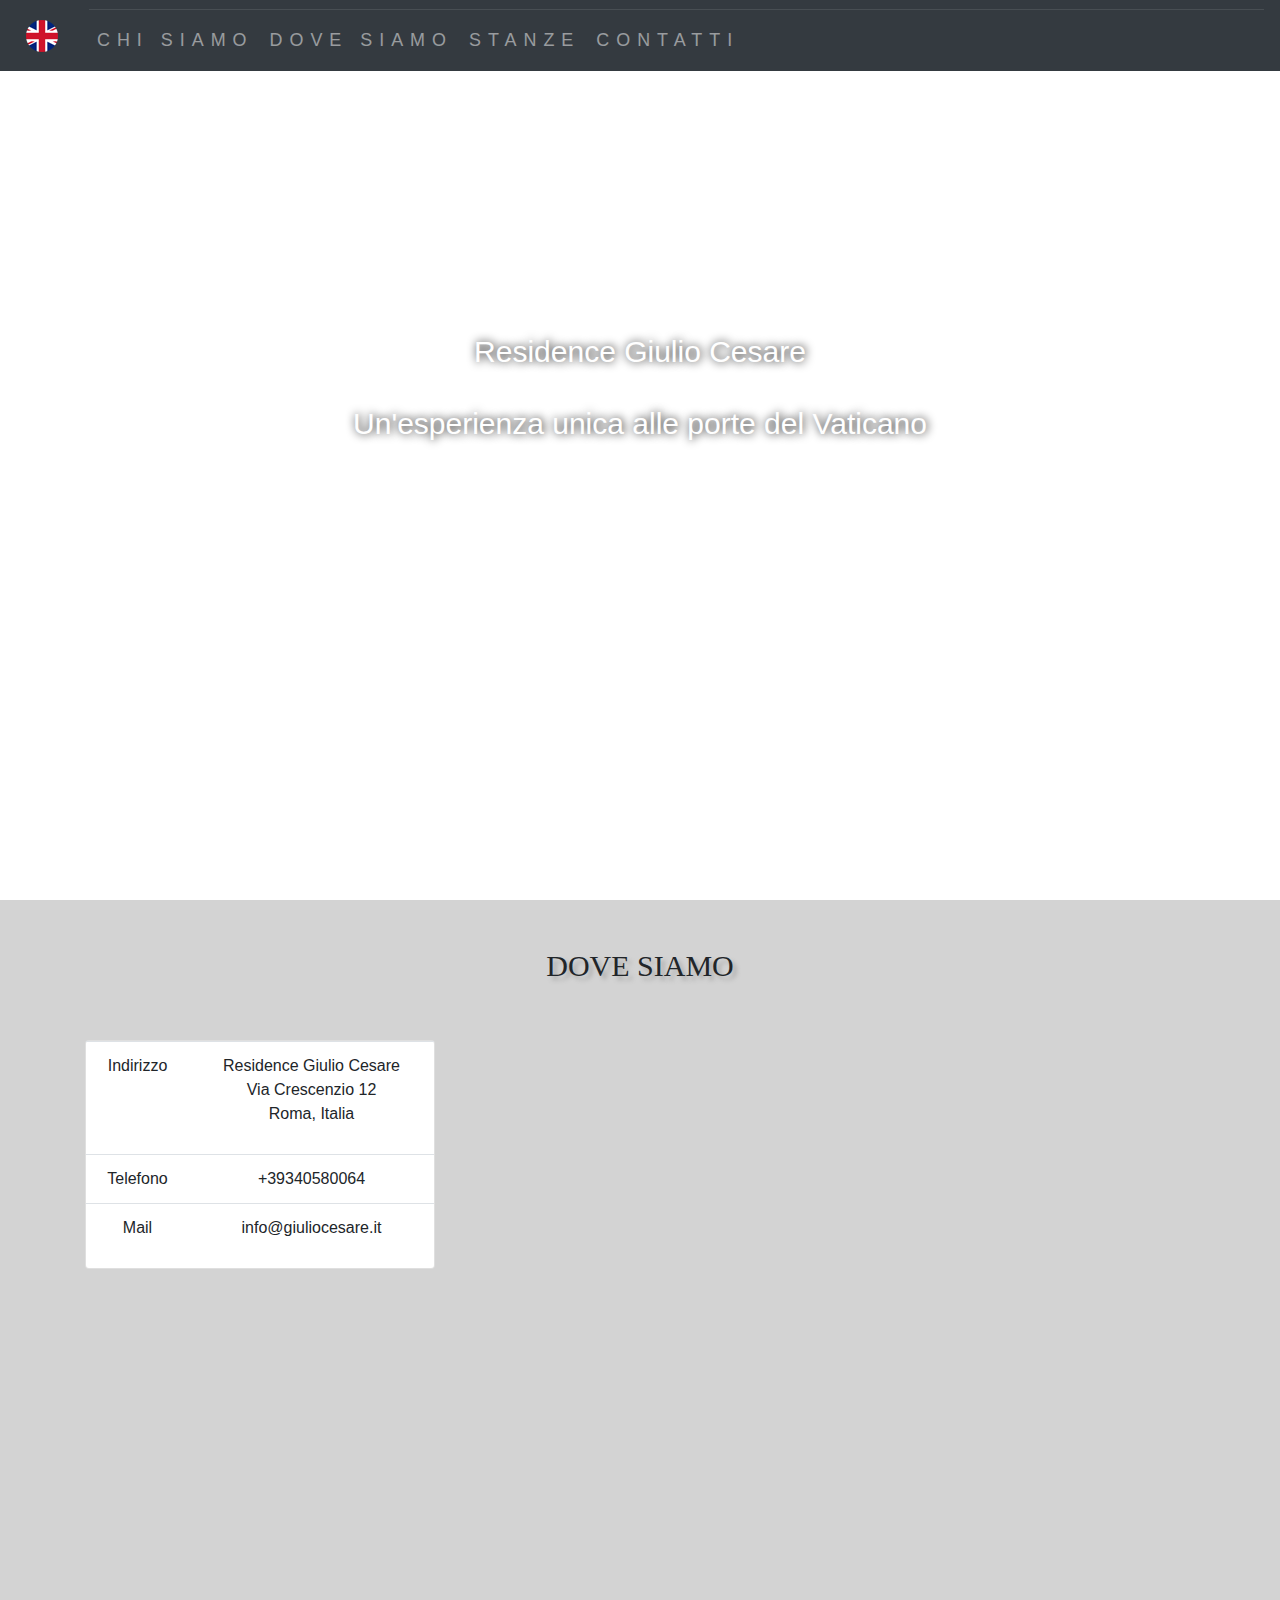
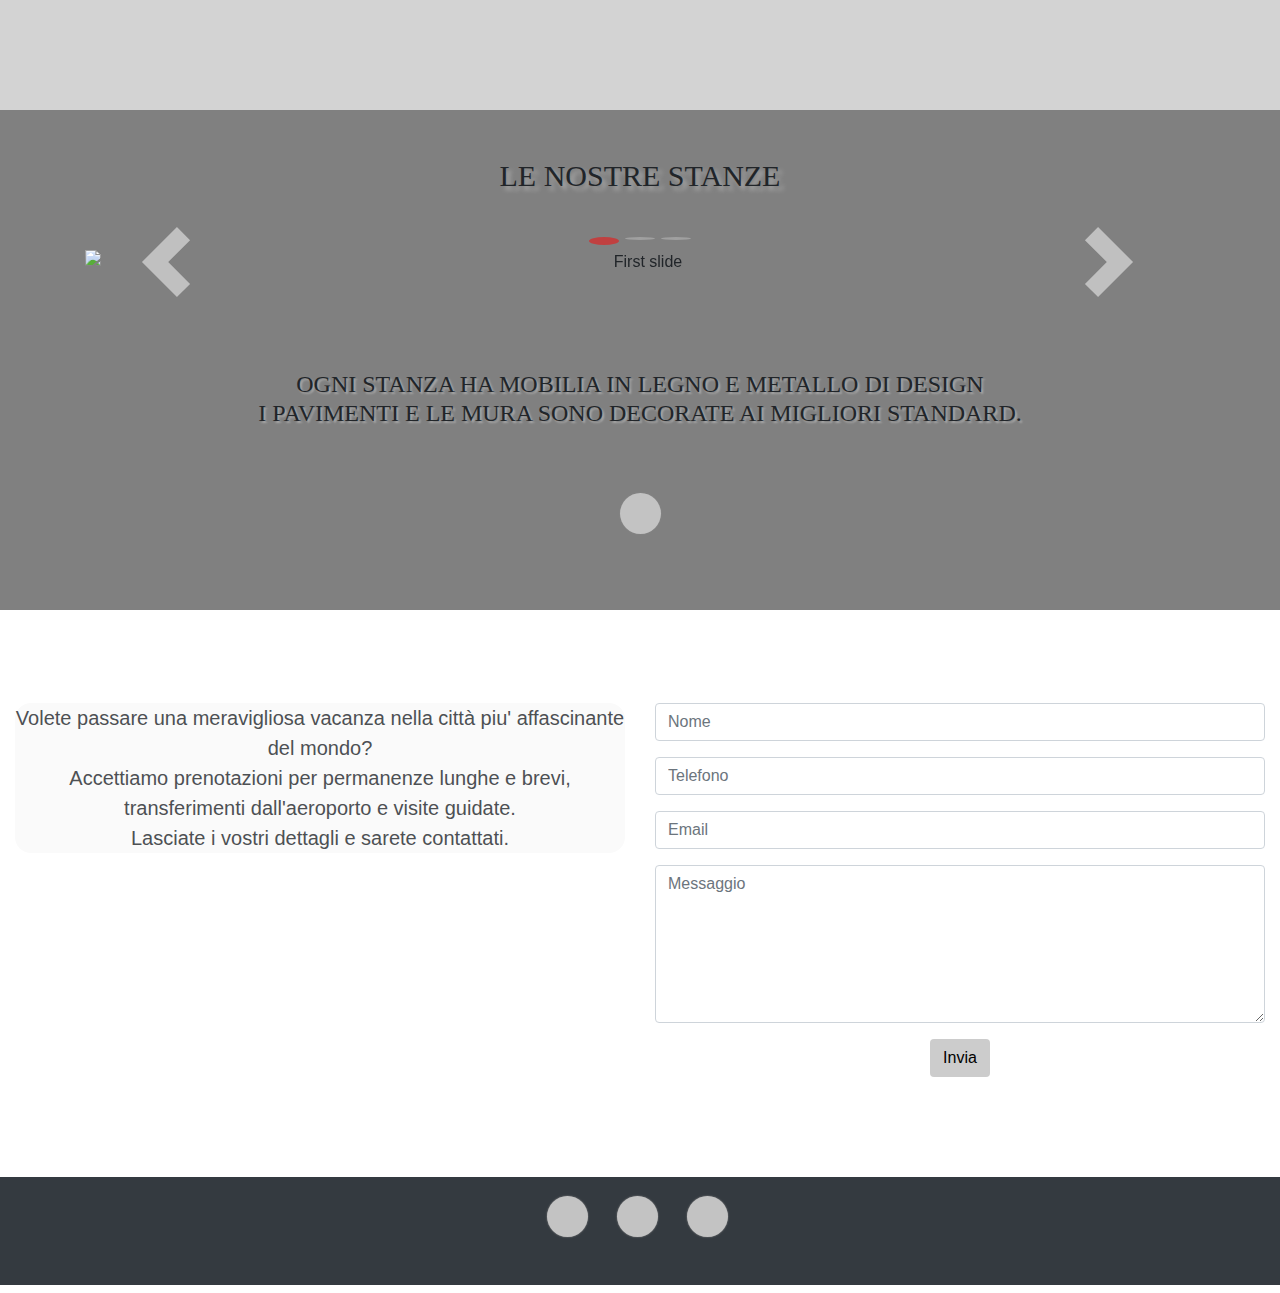
==== IT_index.html @ cee3261a "resizing background image" ====
<!DOCTYPE html>
<html lang="it">

<head>
    <meta charset="UTF-8">
    <meta name="viewport" content="width=device-width, initial-scale=1, shrink-to-fit=no">
    <meta http-equiv="X-UA-Compatible" content="ie=edge">
    <link rel="icon" href="src/images/favicon.png">
    <script src="https://kit.fontawesome.com/2634de6a5c.js" crossorigin="anonymous"></script>
    <link href="https://fonts.googleapis.com/css?family=Nobile" rel="stylesheet">
    <link rel="stylesheet" href="src/css/style.css" type="text/css"/>
    <link href="//netdna.bootstrapcdn.com/bootstrap/3.0.0/css/bootstrap-glyphicons.css" rel="stylesheet">
    <link href="https://cdnjs.cloudflare.com/ajax/libs/mdbootstrap/4.10.1/css/mdb.min.css" rel="stylesheet">
    <link rel="stylesheet" href="https://maxcdn.bootstrapcdn.com/bootstrap/4.0.0/css/bootstrap.min.css"
          integrity="sha384-Gn5384xqQ1aoWXA+058RXPxPg6fy4IWvTNh0E263XmFcJlSAwiGgFAW/dAiS6JXm" crossorigin="anonymous">
    <title>Residence in Rome</title>
</head>

<body data-spy="scroll" data-target=".navbar" data-offset="50">

<!--********NAVBAR********-->
<nav class="navbar navbar-expand-sm bg-dark navbar-dark fixed-top">
    <a class="navbar-brand" href="index.html"><img class="flagImg" id="uk" src="src/images/uk-flag.png"
                                                      alt="UK Flag"></a>
    <button class="navbar-toggler" type="button" data-toggle="collapse" data-target="#navbarNav"
            aria-controls="navbarNav" aria-expanded="false" aria-label="Toggle navigation">
        <span class="navbar-toggler-icon"></span>
    </button>
    <div class="collapse navbar-collapse" id="navbarNav">
        <ul class="navbar-nav mr-auto">
            <li class="nav-item">
                <a class="nav-link" href="#about-residence">Chi Siamo</a>
            </li>
            <li class="nav-item">
                <a class="nav-link" href="#where">Dove Siamo</a>
            </li>
            <li class="nav-item">
                <a class="nav-link" href="#carousel">Stanze</a>
            </li>
            <li class="nav-item">
                <a class="nav-link" href="#contact">Contatti</a>
            </li>
        </ul>
    </div>
</nav>

<!--*******ABOUT RESIDENCE*******-->
<section id="about-residence">
    <div class="container-fluid">
        <h1>Residence Giulio Cesare<br><br>Un'esperienza unica alle porte del Vaticano</h1>
    </div>
</section>
<!--***********WHERE********-->
<section id="where">
    <div class="container">
        <div class="row text-center py-5">
            <div class="col ">
                <h3 class="text-uppercase bold-text">Dove Siamo</h3>
            </div>
        </div>
        <div class="row" id="location">
            <div class="col-sm-12 col-md-4">
                <div class="card text-md-center">
                    <table class="table table-hover">
                        <tbody>
                        <tr>
                            <td><span class="bold">Indirizzo</span></td>
                            <td><p> Residence Giulio Cesare<br> Via Crescenzio 12<br>
                                Roma, Italia</p></td>
                        </tr>
                        <tr>
                            <td><span class="bold">Telefono</span></td>
                            <td>+39340580064</td>
                        </tr>
                        <tr>
                            <td><span class="bold">Mail</span></td>
                            <td colspan="2">info@giuliocesare.it</td>
                        </tr>
                        </tbody>
                    </table>
                </div>
            </div>
            <div class="col-sm-12 col-md-8">
                <div class="embed-responsive embed-responsive-16by9">
                    <iframe class="embed-responsive-item"
                            src="https://www.google.com/maps/embed?pb=!1m18!1m12!1m3!1d2969.4016124336845!2d12.461664814913634!3d41.9057244792199!2m3!1f0!2f0!3f0!3m2!1i1024!2i768!4f13.1!3m3!1m2!1s0x132f605e7ce1418b%3A0x15511a632d64a945!2sVia%20Crescenzio%2C%2000193%20Roma%20RM!5e0!3m2!1sit!2sit!4v1576773885740!5m2!1sit!2sit"
                            aria-label="location on Google maps"></iframe>
                </div>
            </div>
        </div>
    </div>
</section>
<!--*****CAROUSEL*****-->
<section id="carousel">
    <div class="container">
        <div class="row text-center py-5">
            <div class="col">
                <h3 class="text-uppercase bold-text">Le Nostre Stanze</h3>
            </div>
        </div>
    </div>
    <div class="container">
        <div class="row text-center pb-5">
            <div class="col justify-content-center">
                <div id="roomCarousel" class="carousel slide" data-ride="carousel">
                    <ol class="carousel-indicators">
                        <li data-target="#roomCarousel" data-slide-to="0" class="active"></li>
                        <li data-target="#roomCarousel" data-slide-to="1"></li>
                        <li data-target="#roomCarousel" data-slide-to="2"></li>
                    </ol>
                    <div class="carousel-inner">
                        <div class="carousel-item active">
                            <img class="d-block w-100" src="src/images/residence1-resize.jpg" alt="First slide">
                        </div>
                        <div class="carousel-item">
                            <img class="d-block w-100" src="src/images/residence2-resize.jpg" alt="Second slide">
                        </div>
                        <div class="carousel-item">
                            <img class="d-block w-100" src="src/images/residence3-resize.jpg" alt="Third slide">
                        </div>
                    </div>
                    <a class="carousel-control-prev" data-target="#roomCarousel" role="button"
                       data-slide="prev">
                        <span class="carousel-control-prev-icon" aria-hidden="true" ></span>
                        <span class="sr-only">Previous</span>
                    </a>
                    <a class="carousel-control-next" data-target="#roomCarousel" role="button"
                       data-slide="next">
                        <span class="carousel-control-next-icon" aria-hidden="true"></span>
                        <span class="sr-only">Next</span>
                    </a>
                </div>
            </div>
        </div>
    </div>
    </div>
    <div class="row text-center py-5">
        <div class="col">
            <h4 class="text-uppercase bold-text">Ogni Stanza ha mobilia in legno e metallo di design<br>
            I pavimenti e le mura sono decorate ai migliori standard.
            </h4>
        </div>
    </div>
    <div class="row pb-5">
        <div class="col text-center">
            <a class="btn dark" style="font-size:18px" href="https://www.instagram.com/"
               role="button"><i class="fab fa-instagram fa-5x alignment" style="font-size:48px;color:red"></i></a>
        </div>
    </div>
    </div>
</section>

<!--*****CONTACT*****-->
<section class="scroll" id="contact">
    <div class="container-fluid">
        <div class="row">
            <div class="col text-center"><h2 id="contact-head">Contact</h2></div>
        </div>

        <div class="row">
            <div class="col-sm-6">
                <p> Volete passare una meravigliosa vacanza nella città piu' affascinante del mondo? <br>
                    Accettiamo prenotazioni per permanenze lunghe e brevi, transferimenti dall'aeroporto e visite guidate.
                    <br>Lasciate i vostri dettagli e sarete contattati.
                </p>
            </div>
            <div class="col-xs-12 col-sm-6 contact-form">
                <form id='contact-form'>
                    <div class="form-group">
                        <input type="text" class="form-control" id="exampleInputName" name='Name' placeholder="Nome"
                               required>
                    </div>
                    <div class="form-group">
                        <input type="text" class="form-control" id="exampleInputPhone" name='Phone' placeholder="Telefono"
                               required>
                    </div>
                    <div class="form-group">
                        <input type="email" class="form-control" id="exampleInputEmail1" name='Email'
                               placeholder="Email" required>
                    </div>
                    <div class="form-group">
                        <textarea class="form-control" name="message" rows="6" placeholder="Messaggio"
                                  required></textarea>
                    </div>
                    <div class="form-row text-center">
                        <div class="col">
                            <button type="submit" class="btn btn-default">Invia</button>
                        </div>
                    </div>
                </form>
            </div>
        </div>
    </div>

</section>
<!--*****FOOTER******-->
<footer class="p-3 mb-2 bg-dark">
    <div class="container">
        <div class="row foot">
            <div class="col-xs-12 col-sm-12 icons">
                <a href="https://www.tripadvisor.com" target="_blank"><i class="fab fa-tripadvisor alignment"></i></a>
                <a href="https://www.booking.com" target="_blank"><i class="fas fa-globe-europe alignment"></i></a>
                <a href="https://www.airbnb.com" target="_blank"><i class="fab fa-airbnb alignment"></i></a>
            </div>
        </div>
    </div>
</footer>
<!-- *******CONTACT FORM MODAL******* -->
<div class="modal fade" tabindex="-1" role="dialog" id='contactFormModal'>
    <br><br><br><br><br>
    <div class="modal-dialog" role="document">
        <br><br><br>
        <div class="modal-content">
            <div class="modal-header">
                <button type="button" class="close" data-dismiss="modal" style='text-align: right;' aria-label="Close">
                    <span aria-hidden="true">&times;</span></button>
                <h4 class="modal-title">Contact Form</h4>
            </div>
            <div class="modal-body">
                <p class='header'> Relativamente a questo contatto.</p>
                <p>Questo modulo non manda messaggi o non raccoglie informazioni personali.
                    privacy policy</a> Per maggiori dettagli.</p>

                <div class="modal-footer">
                    <button class='btn btn-md btn-default' data-dismiss="modal">Ho capito!</button>
                </div>
            </div>
        </div>
    </div>
</div>

<script
        src="https://code.jquery.com/jquery-3.4.1.min.js"
        integrity="sha256-CSXorXvZcTkaix6Yvo6HppcZGetbYMGWSFlBw8HfCJo="
        crossorigin="anonymous"></script>
<script src="https://cdnjs.cloudflare.com/ajax/libs/popper.js/1.12.9/umd/popper.min.js"
        integrity="sha384-ApNbgh9B+Y1QKtv3Rn7W3mgPxhU9K/ScQsAP7hUibX39j7fakFPskvXusvfa0b4Q"
        crossorigin="anonymous"></script>
<script src="https://maxcdn.bootstrapcdn.com/bootstrap/4.0.0/js/bootstrap.min.js"
        integrity="sha384-JZR6Spejh4U02d8jOt6vLEHfe/JQGiRRSQQxSfFWpi1MquVdAyjUar5+76PVCmYl"
        crossorigin="anonymous"></script>
<script src="src/js/index.js"></script>

</body>
</html>
---- src/css/style.css ----
/*----------GENERAL----------*/
@import url("https://fonts.googleapis.com/css?family=Inconsolata|Lato&display=swap");


.top {
    padding-left: 12px;
    margin-top: 12%;
}

h1 {
    padding-top: 5%;
    font-size: 5.5em;
}


body {
    background-color: #fdfdfd;
    font-family: 'Nobile', sans-serif;
}

/*----------NAVBAR---------*/

.navbar {
    background: none;
    border-color: transparent;
    letter-spacing: 7px;
    text-transform: uppercase;
}

.navbar .navbar-collapse {
    text-align: right;
    border-top: 1px solid transparent;
    overflow-x: hidden;
}

.navbar-nav li a {
    padding: 20px 25px 15px 25px;
    color: transparent;
}

.navbar-fixed-top .container {
    text-align: right;
    margin-right: 1%;
    margin-top: 1%;
}

.language {
    display: inline-block;
    padding-right: 20px;
    line-height: 44px;
}

.language:hover {
    color: #564F6F!important;
    text-decoration: none;
}

a {
    background-color: #E4E4E4;
    color: #888888;
    font-size: 1.12em;
    padding-left: 10px;
    padding-right: 10px;
    transition: all .3s ease-in-out;
    -moz-transition: all .3s ease-in-out;
    -webkit-transition: all .3s ease-in-out;
}

.navbar-default .navbar-nav li a:hover {
    color: #564F6F;
}

.navbar-right {
    float: right!important;
}

@media (max-width: 5000px) {
    .navbar-header {
        float: none;
    }
    .navbar-left,
    .navbar-right {
        float: none !important;
    }
    .navbar-toggle {
        display: block;
    }
    .navbar-collapse {
        border-top: 1px solid transparent;
        box-shadow: inset 0 1px 0 rgba(255, 255, 255, 0.1);
    }
    .navbar-fixed-top {
        top: 0;
        border-width: 0 0 1px;
    }
    .navbar-nav {
        float: none!important;
        margin-top: 7.5px;
    }
    .navbar-nav>li {
        float: none;
    }
    .navbar-nav>li>a {
        padding-top: 10px;
        padding-bottom: 10px;
    }
}


/*------------ABOUT----------*/

#about-residence {
    background-attachment: fixed;
    background-image: url('../images/landing-resize.jpg');
    background-position: bottom;
    background-size: cover;
    height: 100vh;
    width: 100vw;
    margin-bottom: 0px;
    z-index: 1;
}

#about-residence h1 {
    text-align: center;
    color: white;
    font-size: 30px;
    position: absolute;
    top: 30%;
    left: 20%;
    height: 30%;
    width: 60%;
    text-shadow: #000 1px 0 10px;
    -webkit-animation: fadein 3s; /* Safari, Chrome and Opera > 12.1 */
       -moz-animation: fadein 3s; /* Firefox < 16 */
        -ms-animation: fadein 3s; /* Internet Explorer */
         -o-animation: fadein 3s; /* Opera < 12.1 */
            animation: fadein 3s;
}

.about-row {
    padding-bottom: 10%;
    font-size: 1.75em;
    line-height: 2;
    color: #112739;
}

h2 {
    margin-left: 15px;
    margin-top: 15%;
    letter-spacing: 7px;
    text-transform: uppercase;
}

.about-row .about-p {
    font-size: .8em;
    margin: 40px 0px 40px 0px;
    color: #112739;
}

/*------------WHERE----------*/

#where {
    width: 100vw;
    height: 90vh;
    background-color: lightgrey;
}


#where address {
    line-height: 3rem;
}

#where iframe {
    width: 100%;
}

#where h3 {
  font-family: 'Tangerine', serif;
  font-size: 30px;
  text-shadow: 4px 4px 4px #aaa;
}


.card-body .row {
    text-align: center;
    padding-top: 10px;
}


.col-xs-6 {
    align-items: center;
}

.card:hover {
    opacity: 1;
}

.card-title {
    font-size: 1.25em;
    font-weight: bold;
}

.card-subtitle {
    font-size: 1.1em;
    font-weight: bold;
}

.card-body .card-text {
    font-size: 1.07em;
}


/*-------CAROUSEL-----------*/

#carousel {
    min-height: 500px;
    background-color: grey;
}

.carousel-inner img {
        max-height: 500px;
}

.carousel-control-next-icon, .carousel-control-prev-icon {
    display: inline-block;
    background: transparent no-repeat center center;
    background-size: 100% 100%;
    height: 70px !important;
    width: 70px !important;
}

/*carousel indicators */
.carousel-indicators li {
  background: #f00 none repeat scroll 0 0;
  border: 0 none;
  border-radius: 50%;
  height: 30px;
  margin: 3px;
  opacity: 0.5;
  width: 30px;
}
/*active slide indicator */
.carousel-indicators .active {
  background: #fff none repeat scroll 0 0;
  border: 4px solid #f00;
}

#carousel h3 {
  font-family: 'Tangerine', serif;
  font-size: 30px;
  text-shadow: 4px 4px 4px #aaa;
}

#carousel h4 {
  font-family: 'Tangerine', serif;
  text-shadow: 2px 2px 2px #aaa;
}

/*-------CONTACT-----------*/

#contact {
    background-attachment: fixed;
    background-image: url('../images/contact-resize.jpg');
    background-position: left;
    background-size: cover;
    padding-top: 0px;
    padding-bottom: 100px;
    text-align: left;
    margin-bottom: 0px;
}

#contact .col-sm-6 p {
    padding: 0;
    margin: 0;
    background-color: #fafafa;
    font-size: 20px;
    border-radius: 16px;
    text-align: center;
    opacity: 0.8;
}

.contact-form {
    position: relative;
    top: 6%;
}

#contact-head {
    margin: 30px -11px 25px 0px;
    color: white
}

.contact {
    margin: 15px 0px 15px 0px;
}

/*-----------FOOTER----------*/

footer {
    border-color: transparent;
    text-align: center;
}

.foot {
    margin-bottom: 30px;
}

a {
    padding: 5px 15px 5px 10px;
    background-color: transparent;
}

.alignment {
    line-height: 2px;
}

i {
    display: inline-block;
    box-shadow: 0px 0px 2px #888;
    background-color: #C3C3C3;
    color: #8F8F8F;
    width: 41px;
    height: 41px;
    padding: 20px 0;
    border-radius: 50%;
    font-size: 28px;
    text-align: center;
    vertical-align: middle;
    transition: all .3s ease-in-out;
    -moz-transition: all .3s ease-in-out;
    -webkit-transition: all .3s ease-in-out;
    margin-top: 2.5px;
    margin-bottom: 2.5px;

}

i:hover {
    color: #564F6F;

}

/* ----------Contact Form  Modal --------*/

.modal-body {
    font-size: 1.15em;
}

.btn-default {
    background-color: #ccc;
}

.privacy-policy {
    color: #424242;
    font-family: 'Nobile', sans-serif;
    padding: 0;
}

a.privacy-policy {
    font-size: inherit;
}

a.privacy-policy:hover {
    color: #564F6F;
    text-decoration: none;
}

/*-----------MEDIA QUERIES----------*/

@media (max-width: 768px) and (min-width: 375px) {
    .scroll-work {
        width: 80%;
    }
    .fa-chevron-down {
        margin-top: 52vh;
    }
}

@media (max-width: 992px) {
    #contact, #about-residence{
        background-attachment: scroll;
    }
}

@media (min-width: 992px) {
    #about-residence {
        background-position: center;
        background-size: cover;
        width: 100vw;
    }
    #contact {
        background-position: center;
        background-size: cover;
        width: 100vw;
    }
    .fa-chevron-down {
        margin-top: 32vh;
    }
}
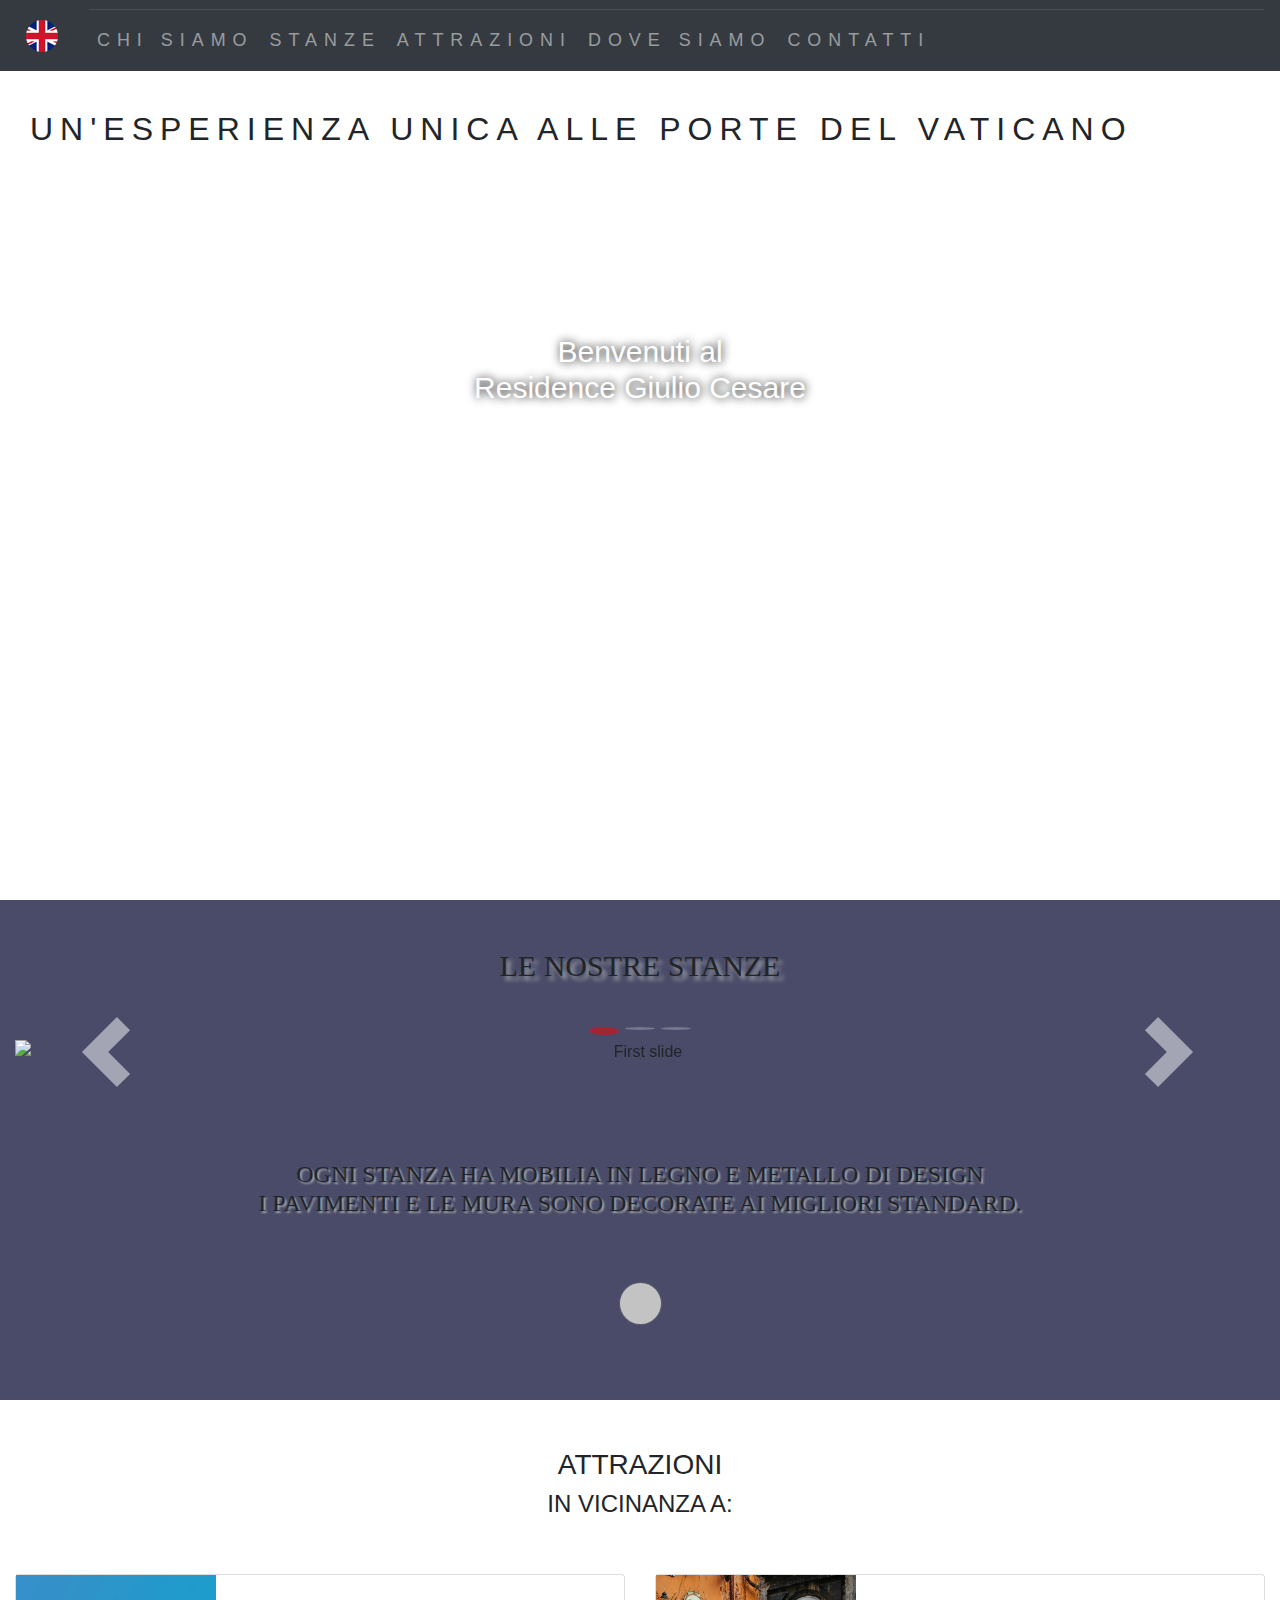
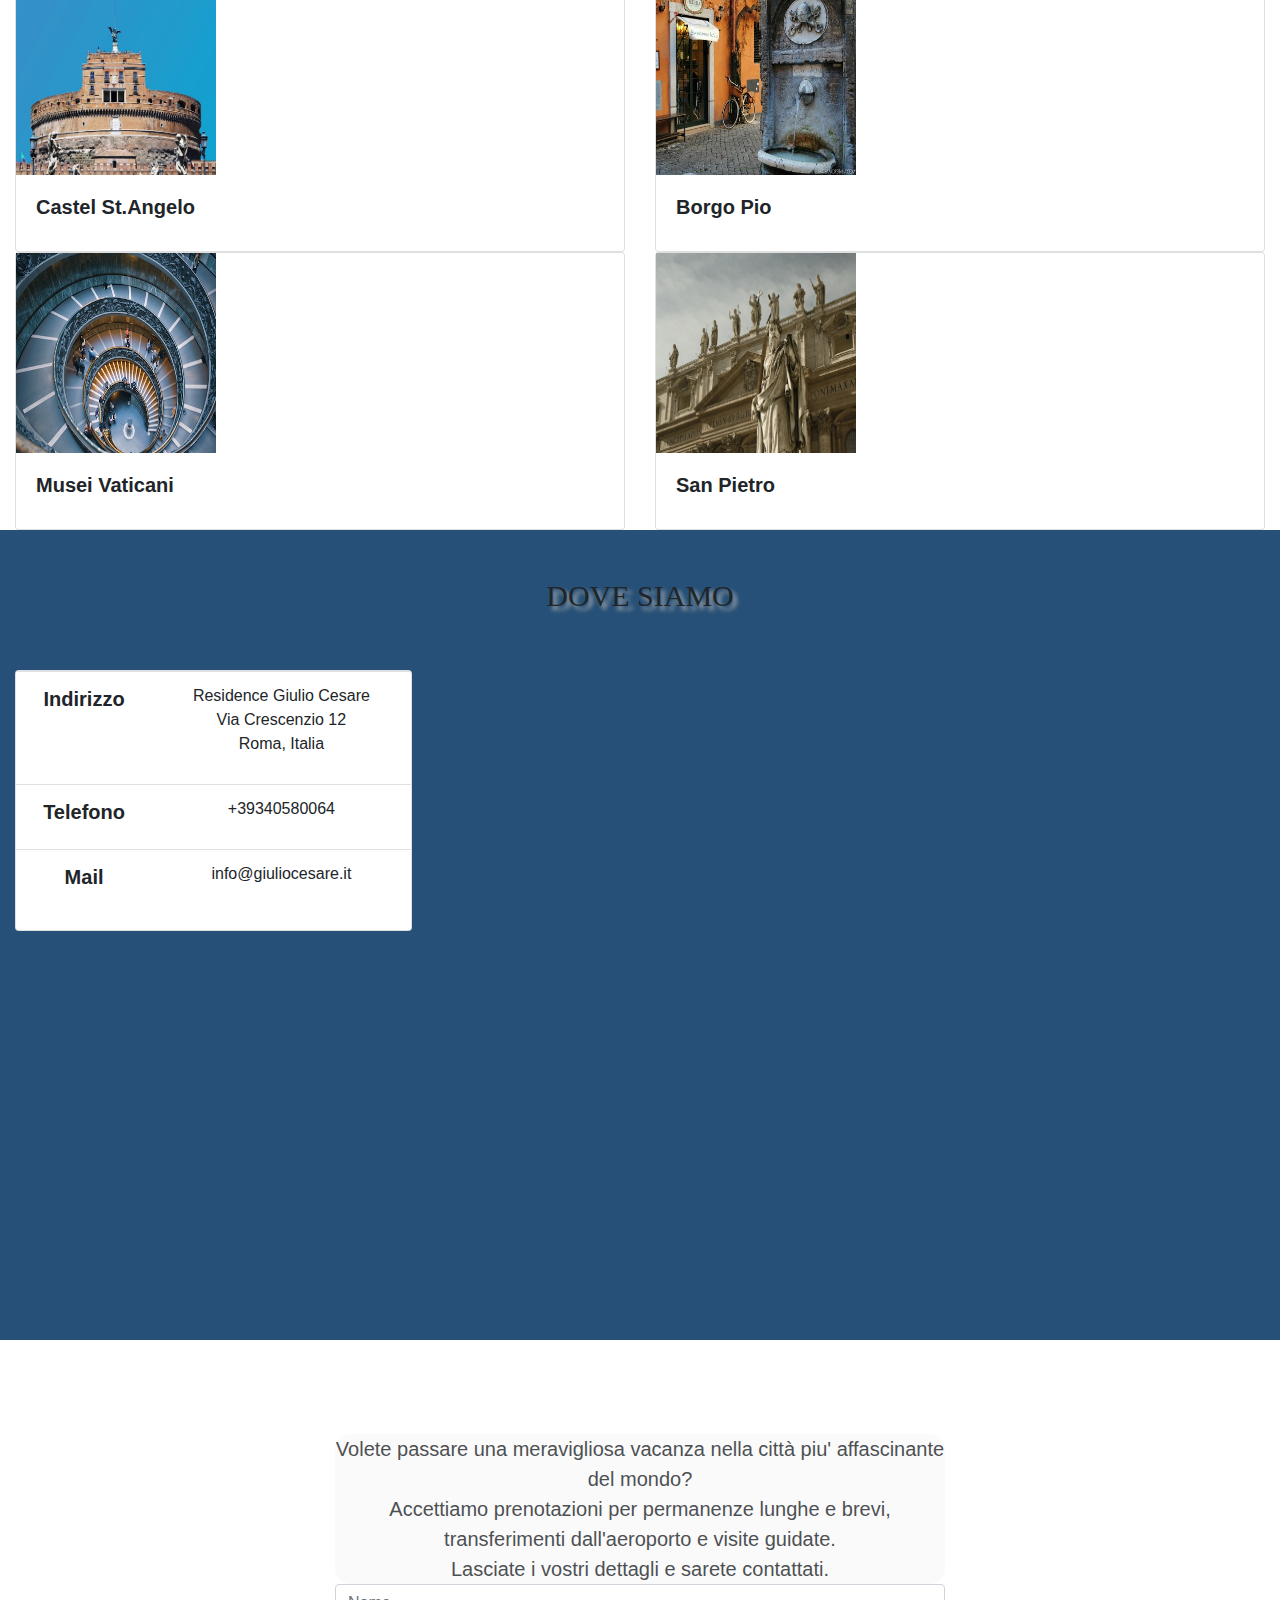
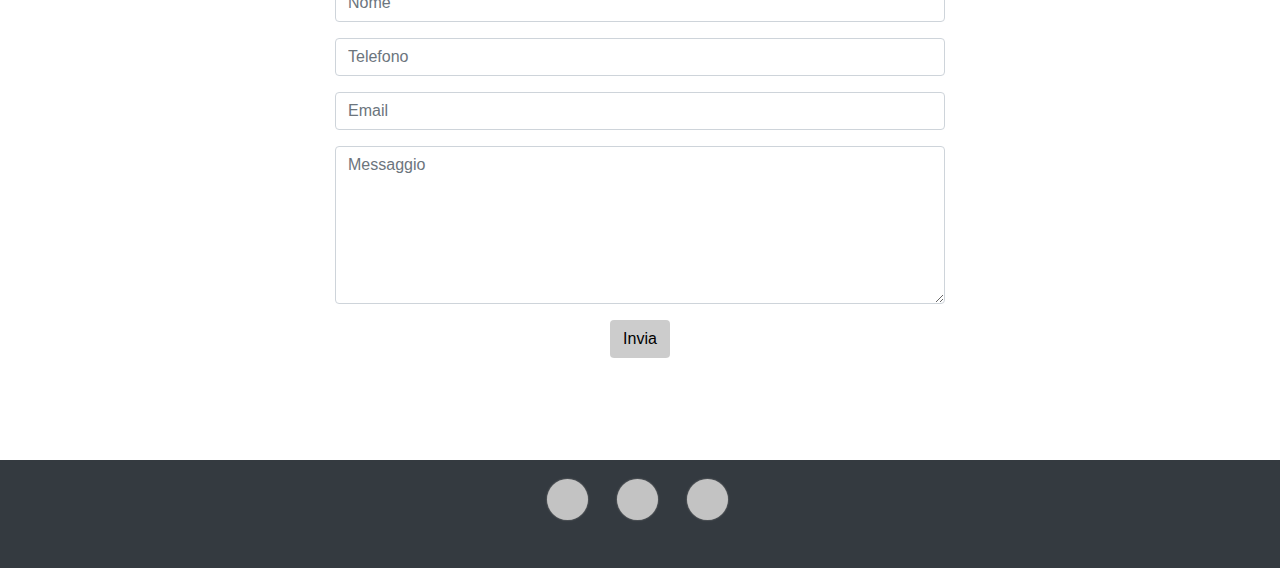
==== commit 6d16fe0a: "fixing html error" ====
--- a/IT_index.html
+++ b/IT_index.html
@@ -16,7 +16,7 @@
     <title>Residence in Rome</title>
 </head>
 
-<body data-spy="scroll" data-target=".navbar" data-offset="50">
+<body>
 
 <!--********NAVBAR********-->
 <nav class="navbar navbar-expand-sm bg-dark navbar-dark fixed-top">
@@ -32,11 +32,15 @@
                 <a class="nav-link" href="#about-residence">Chi Siamo</a>
             </li>
             <li class="nav-item">
+                <a class="nav-link" href="#carousel">Stanze</a>
+            </li>
+            <li class="nav-item">
+                <a class="nav-link" href="#attractions">Attrazioni</a>
+            </li>
+            <li class="nav-item">
                 <a class="nav-link" href="#where">Dove Siamo</a>
             </li>
-            <li class="nav-item">
-                <a class="nav-link" href="#carousel">Stanze</a>
-            </li>
+
             <li class="nav-item">
                 <a class="nav-link" href="#contact">Contatti</a>
             </li>
@@ -47,59 +51,24 @@
 <!--*******ABOUT RESIDENCE*******-->
 <section id="about-residence">
     <div class="container-fluid">
-        <h1>Residence Giulio Cesare<br><br>Un'esperienza unica alle porte del Vaticano</h1>
-    </div>
-</section>
-<!--***********WHERE********-->
-<section id="where">
-    <div class="container">
-        <div class="row text-center py-5">
-            <div class="col ">
-                <h3 class="text-uppercase bold-text">Dove Siamo</h3>
-            </div>
-        </div>
-        <div class="row" id="location">
-            <div class="col-sm-12 col-md-4">
-                <div class="card text-md-center">
-                    <table class="table table-hover">
-                        <tbody>
-                        <tr>
-                            <td><span class="bold">Indirizzo</span></td>
-                            <td><p> Residence Giulio Cesare<br> Via Crescenzio 12<br>
-                                Roma, Italia</p></td>
-                        </tr>
-                        <tr>
-                            <td><span class="bold">Telefono</span></td>
-                            <td>+39340580064</td>
-                        </tr>
-                        <tr>
-                            <td><span class="bold">Mail</span></td>
-                            <td colspan="2">info@giuliocesare.it</td>
-                        </tr>
-                        </tbody>
-                    </table>
-                </div>
-            </div>
-            <div class="col-sm-12 col-md-8">
-                <div class="embed-responsive embed-responsive-16by9">
-                    <iframe class="embed-responsive-item"
-                            src="https://www.google.com/maps/embed?pb=!1m18!1m12!1m3!1d2969.4016124336845!2d12.461664814913634!3d41.9057244792199!2m3!1f0!2f0!3f0!3m2!1i1024!2i768!4f13.1!3m3!1m2!1s0x132f605e7ce1418b%3A0x15511a632d64a945!2sVia%20Crescenzio%2C%2000193%20Roma%20RM!5e0!3m2!1sit!2sit!4v1576773885740!5m2!1sit!2sit"
-                            aria-label="location on Google maps"></iframe>
-                </div>
-            </div>
-        </div>
-    </div>
-</section>
+        <br><br><br>
+        <h1 class="fade-in">Benvenuti al<br>
+            <residence-name>Residence Giulio Cesare</residence-name>
+            <br></h1>
+        <h2><br>Un'esperienza unica alle porte del Vaticano</h2>
+    </div>
+</section>
+
 <!--*****CAROUSEL*****-->
 <section id="carousel">
-    <div class="container">
+    <div class="container-fluid">
         <div class="row text-center py-5">
             <div class="col">
                 <h3 class="text-uppercase bold-text">Le Nostre Stanze</h3>
             </div>
         </div>
     </div>
-    <div class="container">
+    <div class="container-fluid">
         <div class="row text-center pb-5">
             <div class="col justify-content-center">
                 <div id="roomCarousel" class="carousel slide" data-ride="carousel">
@@ -121,7 +90,7 @@
                     </div>
                     <a class="carousel-control-prev" data-target="#roomCarousel" role="button"
                        data-slide="prev">
-                        <span class="carousel-control-prev-icon" aria-hidden="true" ></span>
+                        <span class="carousel-control-prev-icon" aria-hidden="true"></span>
                         <span class="sr-only">Previous</span>
                     </a>
                     <a class="carousel-control-next" data-target="#roomCarousel" role="button"
@@ -132,79 +101,188 @@
                 </div>
             </div>
         </div>
-    </div>
-    </div>
-    <div class="row text-center py-5">
-        <div class="col">
-            <h4 class="text-uppercase bold-text">Ogni Stanza ha mobilia in legno e metallo di design<br>
+        <div class="row text-center py-5">
+            <div class="col">
+                <h4 class="text-uppercase bold-text">Ogni Stanza ha mobilia in legno e metallo di design<br>
             I pavimenti e le mura sono decorate ai migliori standard.
-            </h4>
-        </div>
-    </div>
-    <div class="row pb-5">
-        <div class="col text-center">
-            <a class="btn dark" style="font-size:18px" href="https://www.instagram.com/"
-               role="button"><i class="fab fa-instagram fa-5x alignment" style="font-size:48px;color:red"></i></a>
-        </div>
-    </div>
-    </div>
-</section>
-
-<!--*****CONTACT*****-->
-<section class="scroll" id="contact">
-    <div class="container-fluid">
-        <div class="row">
-            <div class="col text-center"><h2 id="contact-head">Contact</h2></div>
-        </div>
-
-        <div class="row">
-            <div class="col-sm-6">
-                <p> Volete passare una meravigliosa vacanza nella città piu' affascinante del mondo? <br>
-                    Accettiamo prenotazioni per permanenze lunghe e brevi, transferimenti dall'aeroporto e visite guidate.
-                    <br>Lasciate i vostri dettagli e sarete contattati.
-                </p>
-            </div>
-            <div class="col-xs-12 col-sm-6 contact-form">
-                <form id='contact-form'>
-                    <div class="form-group">
-                        <input type="text" class="form-control" id="exampleInputName" name='Name' placeholder="Nome"
-                               required>
-                    </div>
-                    <div class="form-group">
-                        <input type="text" class="form-control" id="exampleInputPhone" name='Phone' placeholder="Telefono"
-                               required>
-                    </div>
-                    <div class="form-group">
-                        <input type="email" class="form-control" id="exampleInputEmail1" name='Email'
-                               placeholder="Email" required>
-                    </div>
-                    <div class="form-group">
-                        <textarea class="form-control" name="message" rows="6" placeholder="Messaggio"
-                                  required></textarea>
-                    </div>
-                    <div class="form-row text-center">
-                        <div class="col">
-                            <button type="submit" class="btn btn-default">Invia</button>
-                        </div>
-                    </div>
-                </form>
-            </div>
-        </div>
-    </div>
-
-</section>
-<!--*****FOOTER******-->
-<footer class="p-3 mb-2 bg-dark">
-    <div class="container">
-        <div class="row foot">
-            <div class="col-xs-12 col-sm-12 icons">
-                <a href="https://www.tripadvisor.com" target="_blank"><i class="fab fa-tripadvisor alignment"></i></a>
-                <a href="https://www.booking.com" target="_blank"><i class="fas fa-globe-europe alignment"></i></a>
-                <a href="https://www.airbnb.com" target="_blank"><i class="fab fa-airbnb alignment"></i></a>
-            </div>
-        </div>
-    </div>
-</footer>
+                </h4>
+            </div>
+        </div>
+        <div class="row pb-5">
+            <div class="col text-center">
+                <a class="btn dark" style="font-size:18px" href="https://www.instagram.com/"
+                   role="button"><i class="fab fa-instagram fa-5x alignment" style="font-size:48px;color:red"></i></a>
+            </div>
+        </div>
+    </div>
+</section>
+
+<!--*****ATTRACTIONS*****-->
+<section id="attractions">
+    <div class="container-fluid">
+        <div class="row text-center py-5">
+            <div class="col">
+                <h3 class="text-uppercase bold-text">Attrazioni</h3>
+                <h4 class="text-uppercase">in vicinanza a:</h4>
+
+            </div>
+        </div>
+    </div>
+    <div class="container-fluid">
+        <div class="row">
+            <div class="col-md-6">
+                <div class="card">
+                    <div class="image card-img-top">
+                        <img src="src/images/angel.jpg" height=200 width=200 onclick="openGalleryModal();currentSlide(1)"
+                             alt="Castel St.Angelo">
+                    </div>
+                    <div class="card-body">
+                        <h4 class="card-title">Castel St.Angelo</h4>
+                    </div>
+                </div>
+            </div>
+            <div class="col-md-6">
+                <div class="card">
+                    <div class="image card-img-top">
+                        <img src="src/images/vatican.jpg" height=200 width=200 onclick="openGalleryModal();currentSlide(2)"
+                             alt="Borgo Pio">
+                    </div>
+                    <div class="card-body">
+                        <h4 class="card-title">Borgo Pio</h4>
+                    </div>
+                </div>
+            </div>
+        </div>
+
+        <div class="row">
+            <div class="col-md-6">
+                <div class="card">
+                    <div class="image card-img-top">
+                        <img src="src/images/vaticanspiral.jpg" height=200 width=200
+                             onclick="openGalleryModal();currentSlide(3)"
+                             alt="Vatican Museum">
+                    </div>
+                    <div class="card-body">
+                        <h4 class="card-title">Musei Vaticani</h4>
+                    </div>
+                </div>
+            </div>
+            <div class="col-md-6">
+                <div class="card">
+                    <div class="image card-img-top">
+                        <img src="src/images/peter.jpg" height=200 width=200 onclick="openGalleryModal();currentSlide(4)"
+                             alt="St. Peter">
+                    </div>
+                    <div class="card-body">
+                        <h4 class="card-title">San Pietro</h4>
+                    </div>
+                </div>
+            </div>
+        </div>
+    </div>
+</section>
+
+<!--*****ATTRACTIONS GALLERY MODAL*****-->
+<div id="galleryModal" class="modal">
+    <span class="close cursor" onclick="closeGalleryModal()">&times;</span>
+    <div class="modal-content">
+
+        <div class="gallerySlides">
+            <div class="numbertext">1 / 4</div>
+            <img src="src/images/angel.jpg" alt="Castel St.Angelo">
+        </div>
+
+        <div class="gallerySlides">
+            <div class="numbertext">2 / 4</div>
+            <img src="src/images/vatican.jpg" alt="Borgo Pio">
+        </div>
+
+        <div class="gallerySlides">
+            <div class="numbertext">3 / 4</div>
+            <img src="src/images/vaticanspiral.jpg" alt="Vatican Museum">
+        </div>
+
+        <div class="gallerySlides">
+            <div class="numbertext">4 / 4</div>
+            <img src="src/images/peter.jpg" alt="St.Peter's Basilica">
+        </div>
+
+        <!-- Next/previous controls -->
+        <a class="prev" onclick="plusSlides(-1)">&#10094;</a>
+        <a class="next" onclick="plusSlides(1)">&#10095;</a>
+
+        <!-- Caption text -->
+        <div class="caption-container">
+            <p id="caption"></p>
+        </div>
+
+        <!-- Thumbnail image controls -->
+        <div class="row thumbnails">
+
+            <div class="column">
+                <img class="gallery" src="src/images/angel.jpg" onclick="currentSlide(1)" alt="Castel Sant'Angelo<p>
+                Originariamente il mausoleo di Adriano, usato dai Papi come fortezza, ai giorni nostri un museo.</p>">
+            </div>
+
+            <div class="column">
+                <img class="gallery" src="src/images/vatican.jpg" onclick="currentSlide(2)" alt="Borgo Pio<p>Elegante
+                quartiere dentro la città vaticana, dove il tempo sembra essersi fermato</p>">
+            </div>
+
+            <div class="column">
+                <img class="gallery" src="src/images/vaticanspiral.jpg" onclick="currentSlide(3)" alt="Musei Vaticani<p>
+                tra i più importanti al mondo, ospita la capella sistina e capolavori di Leonardo, Raffaello and
+                Michelangelo.</p>">
+            </div>
+
+            <div class="column">
+                <img class="demo" src="src/images/peter.jpg" onclick="currentSlide(4)" alt="San Pietro<p>La Santa
+                 sede, posto unico per la cristianita, è la chiesa piu' grande e magnificente del mondo</p>">
+            </div>
+        </div>
+    </div>
+</div>
+
+<!--***********WHERE********-->
+<section id="where">
+    <div class="container-fluid">
+        <div class="row text-center py-5">
+            <div class="col ">
+                <h3 class="text-uppercase bold-text">Dove Siamo</h3>
+            </div>
+        </div>
+        <div class="row" id="location">
+            <div class="col-sm-12 col-md-4">
+                <div class="card text-md-center">
+                    <table class="table table-hover">
+                        <tbody>
+                        <tr>
+                            <td><span class="card-title">Indirizzo</span></td>
+                            <td><p><span class="card-text"> Residence Giulio Cesare<br> Via Crescenzio 12<br>
+                                Roma, Italia</span></p></td>
+                        </tr>
+                        <tr>
+                            <td><span class="card-title">Telefono</span></td>
+                            <td><p><span class="card-text">+39340580064</span></p></td>
+                        </tr>
+                        <tr>
+                            <td><span class="card-title">Mail</span></td>
+                            <td><p><span class="card-text">info@giuliocesare.it</span></p></td>
+                        </tr>
+                        </tbody>
+                    </table>
+                </div>
+            </div>
+            <div class="col-sm-12 col-md-8">
+                <div class="embed-responsive embed-responsive-16by9">
+                    <iframe class="embed-responsive-item"
+                            src="https://www.google.com/maps/embed?pb=!1m18!1m12!1m3!1d2969.4016124336845!2d12.461664814913634!3d41.9057244792199!2m3!1f0!2f0!3f0!3m2!1i1024!2i768!4f13.1!3m3!1m2!1s0x132f605e7ce1418b%3A0x15511a632d64a945!2sVia%20Crescenzio%2C%2000193%20Roma%20RM!5e0!3m2!1sit!2sit!4v1576773885740!5m2!1sit!2sit"
+                            aria-label="location on Google maps"></iframe>
+                </div>
+            </div>
+        </div>
+    </div>
+</section>
 <!-- *******CONTACT FORM MODAL******* -->
 <div class="modal fade" tabindex="-1" role="dialog" id='contactFormModal'>
     <br><br><br><br><br>
@@ -214,12 +292,11 @@
             <div class="modal-header">
                 <button type="button" class="close" data-dismiss="modal" style='text-align: right;' aria-label="Close">
                     <span aria-hidden="true">&times;</span></button>
-                <h4 class="modal-title">Contact Form</h4>
+                <h4 class="modal-title">Invio Contatti</h4>
             </div>
             <div class="modal-body">
                 <p class='header'> Relativamente a questo contatto.</p>
-                <p>Questo modulo non manda messaggi o non raccoglie informazioni personali.
-                    privacy policy</a> Per maggiori dettagli.</p>
+                <p>Questo modulo non manda messaggi o non raccoglie informazioni personali.</p>
 
                 <div class="modal-footer">
                     <button class='btn btn-md btn-default' data-dismiss="modal">Ho capito!</button>
@@ -228,6 +305,65 @@
         </div>
     </div>
 </div>
+
+<!--*****CONTACT*****-->
+<section class="scroll" id="contact">
+    <div class="container-fluid">
+        <div class="row">
+            <div class="col text-center"><h2 id="contact-head">Contact</h2></div>
+        </div>
+        <div class="row">
+            <div class="col-sm-6 offset-sm-3 bottom-buffer">
+                <p> Volete passare una meravigliosa vacanza nella città piu' affascinante del mondo? <br>
+                    Accettiamo prenotazioni per permanenze lunghe e brevi, transferimenti dall'aeroporto e visite guidate.
+                    <br>Lasciate i vostri dettagli e sarete contattati.
+                </p>
+            </div>
+        </div>
+
+        <div class="row">
+            <div class="col-xs-12 col-sm-6 offset-sm-3 contact-form">
+                <form id='contact-form'>
+                    <div class="form-group">
+                        <input type="text" class="form-control" id="exampleInputName" name='Name' placeholder="Nome"
+                               required>
+                    </div>
+                    <div class="form-group">
+                        <input type="text" class="form-control" id="exampleInputPhone" name='Phone' placeholder="Telefono"
+                               required>
+                    </div>
+                    <div class="form-group">
+                        <input type="email" class="form-control" id="exampleInputEmail1" name='Email'
+                               placeholder="Email" required>
+                    </div>
+                    <div class="form-group">
+                        <textarea class="form-control" name="message" rows="6" placeholder="Messaggio"
+                                  required></textarea>
+                    </div>
+                    <div class="form-row text-center">
+                        <div class="col">
+                            <button type="submit" class="btn btn-default">Invia</button>
+                        </div>
+                    </div>
+                </form>
+            </div>
+        </div>
+    </div>
+</section>
+
+<!--*****FOOTER******-->
+<footer class="p-3 bg-dark">
+    <div class="container-fluid">
+        <div class="row foot">
+            <div class="col-xs-12 col-sm-12 icons">
+                <a href="https://www.tripadvisor.com" target="_blank"><i class="fab fa-tripadvisor alignment"></i></a>
+                <a href="https://www.booking.com" target="_blank"><i class="fas fa-globe-europe alignment"></i></a>
+                <a href="https://www.airbnb.com" target="_blank"><i class="fab fa-airbnb alignment"></i></a>
+            </div>
+        </div>
+    </div>
+</footer>
+
 
 <script
         src="https://code.jquery.com/jquery-3.4.1.min.js"
@@ -239,7 +375,8 @@
 <script src="https://maxcdn.bootstrapcdn.com/bootstrap/4.0.0/js/bootstrap.min.js"
         integrity="sha384-JZR6Spejh4U02d8jOt6vLEHfe/JQGiRRSQQxSfFWpi1MquVdAyjUar5+76PVCmYl"
         crossorigin="anonymous"></script>
-<script src="src/js/index.js"></script>
+<script src="src/js/scroll.js"></script>
+<script src="src/js/modal.js"></script>
 
 </body>
 </html>
--- a/src/css/style.css
+++ b/src/css/style.css
@@ -12,47 +12,16 @@
     font-size: 5.5em;
 }
 
+h2 {
+    margin-left: 15px;
+    margin-top: 15%;
+    letter-spacing: 7px;
+    text-transform: uppercase;
+}
 
 body {
     background-color: #fdfdfd;
     font-family: 'Nobile', sans-serif;
-}
-
-/*----------NAVBAR---------*/
-
-.navbar {
-    background: none;
-    border-color: transparent;
-    letter-spacing: 7px;
-    text-transform: uppercase;
-}
-
-.navbar .navbar-collapse {
-    text-align: right;
-    border-top: 1px solid transparent;
-    overflow-x: hidden;
-}
-
-.navbar-nav li a {
-    padding: 20px 25px 15px 25px;
-    color: transparent;
-}
-
-.navbar-fixed-top .container {
-    text-align: right;
-    margin-right: 1%;
-    margin-top: 1%;
-}
-
-.language {
-    display: inline-block;
-    padding-right: 20px;
-    line-height: 44px;
-}
-
-.language:hover {
-    color: #564F6F!important;
-    text-decoration: none;
 }
 
 a {
@@ -66,6 +35,36 @@
     -webkit-transition: all .3s ease-in-out;
 }
 
+.alignment {
+    line-height: 2px;
+}
+/*----------NAVBAR---------*/
+
+.navbar {
+    background: none;
+    border-color: transparent;
+    letter-spacing: 7px;
+    text-transform: uppercase;
+}
+
+.navbar .navbar-collapse {
+    text-align: right;
+    border-top: 1px solid transparent;
+    overflow-x: hidden;
+}
+
+.navbar-nav li a {
+    padding: 20px 25px 15px 25px;
+    color: transparent;
+}
+
+.navbar-fixed-top .container {
+    text-align: right;
+    margin-right: 1%;
+    margin-top: 1%;
+}
+
+
 .navbar-default .navbar-nav li a:hover {
     color: #564F6F;
 }
@@ -116,6 +115,7 @@
     background-size: cover;
     height: 100vh;
     width: 100vw;
+    margin-right: 0px;
     margin-bottom: 0px;
     z-index: 1;
 }
@@ -137,32 +137,13 @@
             animation: fadein 3s;
 }
 
-.about-row {
-    padding-bottom: 10%;
-    font-size: 1.75em;
-    line-height: 2;
-    color: #112739;
-}
-
-h2 {
-    margin-left: 15px;
-    margin-top: 15%;
-    letter-spacing: 7px;
-    text-transform: uppercase;
-}
-
-.about-row .about-p {
-    font-size: .8em;
-    margin: 40px 0px 40px 0px;
-    color: #112739;
-}
 
 /*------------WHERE----------*/
 
 #where {
     width: 100vw;
     height: 90vh;
-    background-color: lightgrey;
+    background-color: #265077;
 }
 
 
@@ -213,8 +194,9 @@
 /*-------CAROUSEL-----------*/
 
 #carousel {
+    width: 100vw;
     min-height: 500px;
-    background-color: grey;
+    background-color: #494B68;
 }
 
 .carousel-inner img {
@@ -261,6 +243,8 @@
 #contact {
     background-attachment: fixed;
     background-image: url('../images/contact-resize.jpg');
+    width: 100vw;
+    height: 80vh;
     background-position: left;
     background-size: cover;
     padding-top: 0px;
@@ -309,9 +293,7 @@
     background-color: transparent;
 }
 
-.alignment {
-    line-height: 2px;
-}
+
 
 i {
     display: inline-block;
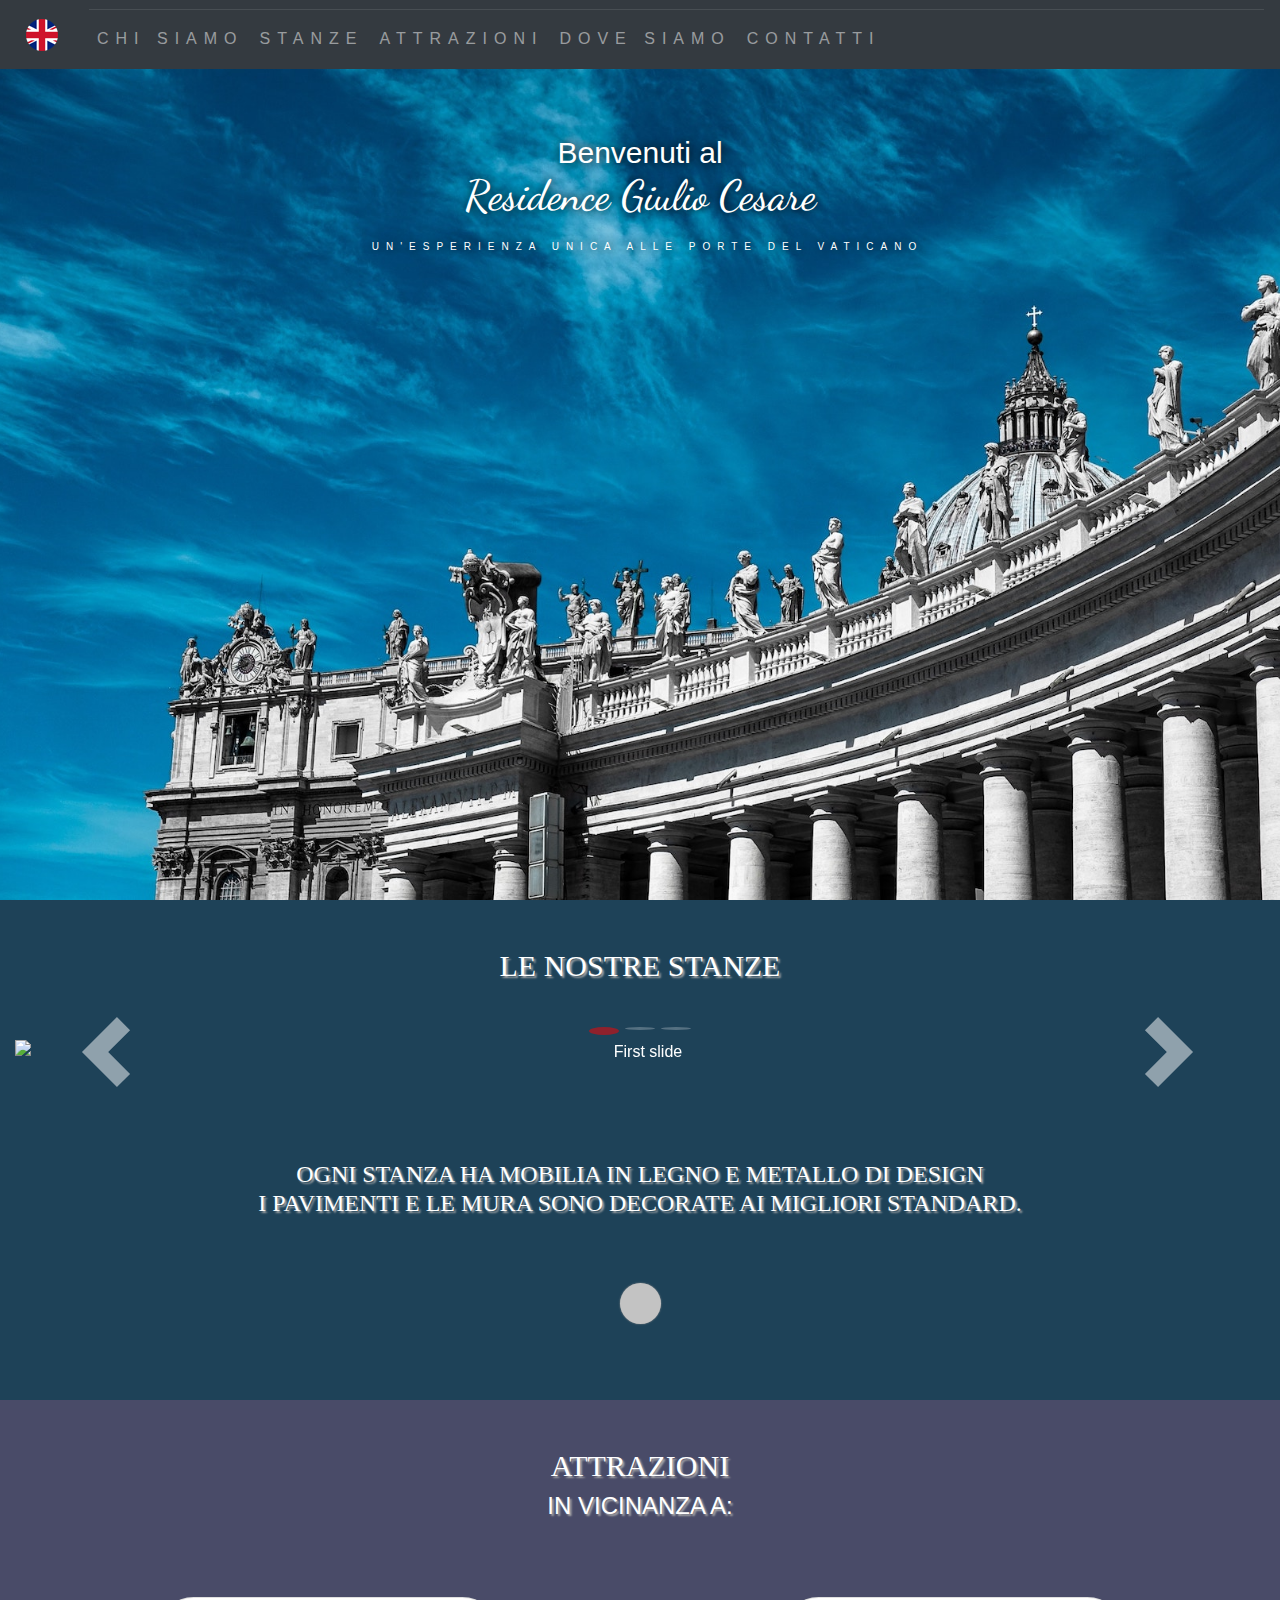
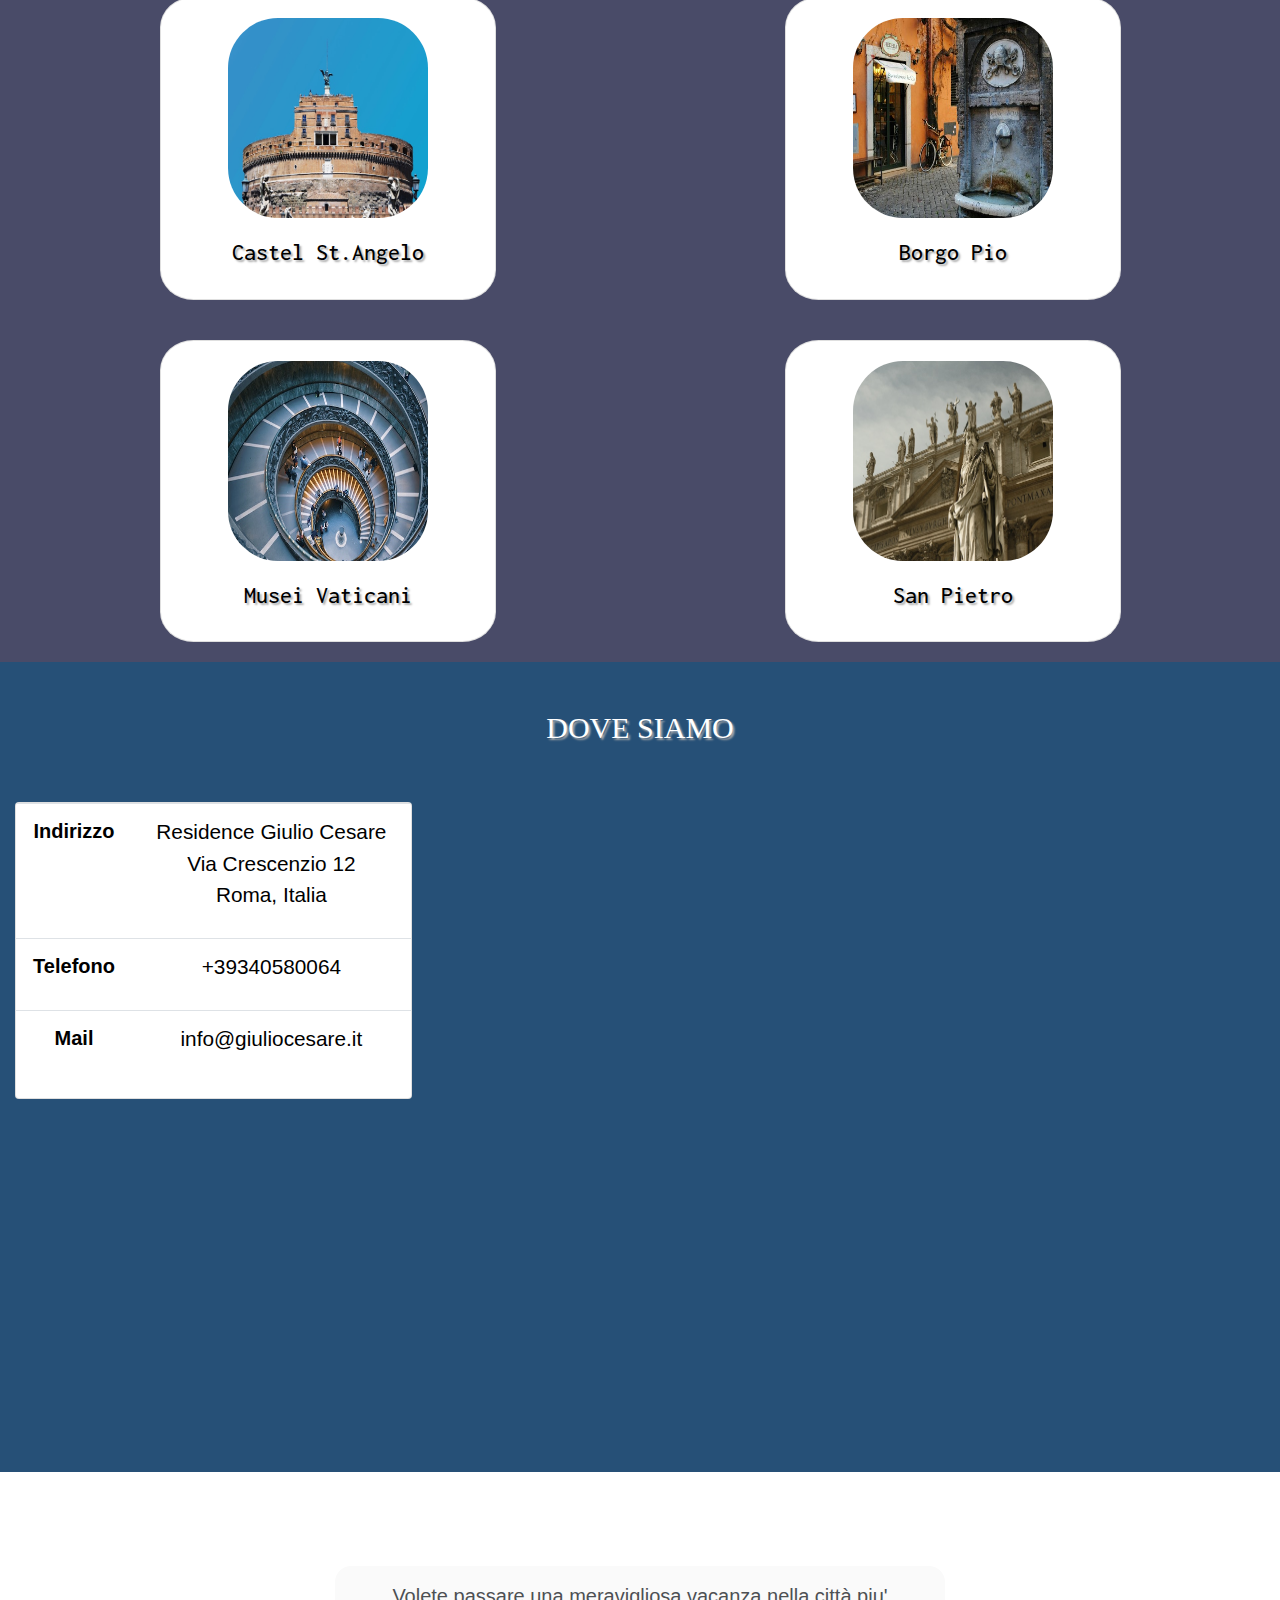
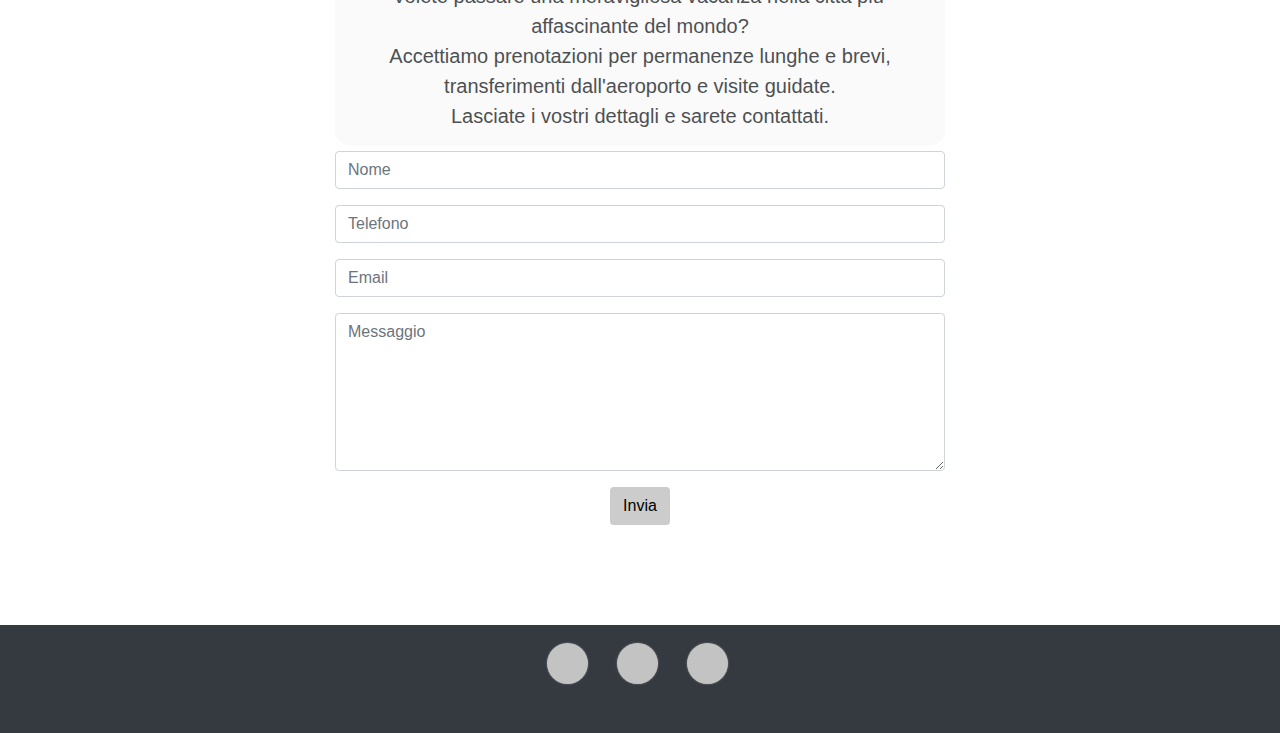
==== commit f5083c31: "styling gallery modal" ====
--- a/IT_index.html
+++ b/IT_index.html
@@ -292,7 +292,6 @@
             <div class="modal-header">
                 <button type="button" class="close" data-dismiss="modal" style='text-align: right;' aria-label="Close">
                     <span aria-hidden="true">&times;</span></button>
-                <h4 class="modal-title">Invio Contatti</h4>
             </div>
             <div class="modal-body">
                 <p class='header'> Relativamente a questo contatto.</p>
--- a/src/css/style.css
+++ b/src/css/style.css
@@ -1,5 +1,5 @@
 /*----------GENERAL----------*/
-@import url("https://fonts.googleapis.com/css?family=Inconsolata|Lato&display=swap");
+@import url("https://fonts.googleapis.com/css?family=Inconsolata|Lato|Dancing Script&display=swap");
 
 
 .top {
@@ -22,270 +22,6 @@
 body {
     background-color: #fdfdfd;
     font-family: 'Nobile', sans-serif;
-}
-
-a {
-    background-color: #E4E4E4;
-    color: #888888;
-    font-size: 1.12em;
-    padding-left: 10px;
-    padding-right: 10px;
-    transition: all .3s ease-in-out;
-    -moz-transition: all .3s ease-in-out;
-    -webkit-transition: all .3s ease-in-out;
-}
-
-.alignment {
-    line-height: 2px;
-}
-/*----------NAVBAR---------*/
-
-.navbar {
-    background: none;
-    border-color: transparent;
-    letter-spacing: 7px;
-    text-transform: uppercase;
-}
-
-.navbar .navbar-collapse {
-    text-align: right;
-    border-top: 1px solid transparent;
-    overflow-x: hidden;
-}
-
-.navbar-nav li a {
-    padding: 20px 25px 15px 25px;
-    color: transparent;
-}
-
-.navbar-fixed-top .container {
-    text-align: right;
-    margin-right: 1%;
-    margin-top: 1%;
-}
-
-
-.navbar-default .navbar-nav li a:hover {
-    color: #564F6F;
-}
-
-.navbar-right {
-    float: right!important;
-}
-
-@media (max-width: 5000px) {
-    .navbar-header {
-        float: none;
-    }
-    .navbar-left,
-    .navbar-right {
-        float: none !important;
-    }
-    .navbar-toggle {
-        display: block;
-    }
-    .navbar-collapse {
-        border-top: 1px solid transparent;
-        box-shadow: inset 0 1px 0 rgba(255, 255, 255, 0.1);
-    }
-    .navbar-fixed-top {
-        top: 0;
-        border-width: 0 0 1px;
-    }
-    .navbar-nav {
-        float: none!important;
-        margin-top: 7.5px;
-    }
-    .navbar-nav>li {
-        float: none;
-    }
-    .navbar-nav>li>a {
-        padding-top: 10px;
-        padding-bottom: 10px;
-    }
-}
-
-
-/*------------ABOUT----------*/
-
-#about-residence {
-    background-attachment: fixed;
-    background-image: url('../images/landing-resize.jpg');
-    background-position: bottom;
-    background-size: cover;
-    height: 100vh;
-    width: 100vw;
-    margin-right: 0px;
-    margin-bottom: 0px;
-    z-index: 1;
-}
-
-#about-residence h1 {
-    text-align: center;
-    color: white;
-    font-size: 30px;
-    position: absolute;
-    top: 30%;
-    left: 20%;
-    height: 30%;
-    width: 60%;
-    text-shadow: #000 1px 0 10px;
-    -webkit-animation: fadein 3s; /* Safari, Chrome and Opera > 12.1 */
-       -moz-animation: fadein 3s; /* Firefox < 16 */
-        -ms-animation: fadein 3s; /* Internet Explorer */
-         -o-animation: fadein 3s; /* Opera < 12.1 */
-            animation: fadein 3s;
-}
-
-
-/*------------WHERE----------*/
-
-#where {
-    width: 100vw;
-    height: 90vh;
-    background-color: #265077;
-}
-
-
-#where address {
-    line-height: 3rem;
-}
-
-#where iframe {
-    width: 100%;
-}
-
-#where h3 {
-  font-family: 'Tangerine', serif;
-  font-size: 30px;
-  text-shadow: 4px 4px 4px #aaa;
-}
-
-
-.card-body .row {
-    text-align: center;
-    padding-top: 10px;
-}
-
-
-.col-xs-6 {
-    align-items: center;
-}
-
-.card:hover {
-    opacity: 1;
-}
-
-.card-title {
-    font-size: 1.25em;
-    font-weight: bold;
-}
-
-.card-subtitle {
-    font-size: 1.1em;
-    font-weight: bold;
-}
-
-.card-body .card-text {
-    font-size: 1.07em;
-}
-
-
-/*-------CAROUSEL-----------*/
-
-#carousel {
-    width: 100vw;
-    min-height: 500px;
-    background-color: #494B68;
-}
-
-.carousel-inner img {
-        max-height: 500px;
-}
-
-.carousel-control-next-icon, .carousel-control-prev-icon {
-    display: inline-block;
-    background: transparent no-repeat center center;
-    background-size: 100% 100%;
-    height: 70px !important;
-    width: 70px !important;
-}
-
-/*carousel indicators */
-.carousel-indicators li {
-  background: #f00 none repeat scroll 0 0;
-  border: 0 none;
-  border-radius: 50%;
-  height: 30px;
-  margin: 3px;
-  opacity: 0.5;
-  width: 30px;
-}
-/*active slide indicator */
-.carousel-indicators .active {
-  background: #fff none repeat scroll 0 0;
-  border: 4px solid #f00;
-}
-
-#carousel h3 {
-  font-family: 'Tangerine', serif;
-  font-size: 30px;
-  text-shadow: 4px 4px 4px #aaa;
-}
-
-#carousel h4 {
-  font-family: 'Tangerine', serif;
-  text-shadow: 2px 2px 2px #aaa;
-}
-
-/*-------CONTACT-----------*/
-
-#contact {
-    background-attachment: fixed;
-    background-image: url('../images/contact-resize.jpg');
-    width: 100vw;
-    height: 80vh;
-    background-position: left;
-    background-size: cover;
-    padding-top: 0px;
-    padding-bottom: 100px;
-    text-align: left;
-    margin-bottom: 0px;
-}
-
-#contact .col-sm-6 p {
-    padding: 0;
-    margin: 0;
-    background-color: #fafafa;
-    font-size: 20px;
-    border-radius: 16px;
-    text-align: center;
-    opacity: 0.8;
-}
-
-.contact-form {
-    position: relative;
-    top: 6%;
-}
-
-#contact-head {
-    margin: 30px -11px 25px 0px;
-    color: white
-}
-
-.contact {
-    margin: 15px 0px 15px 0px;
-}
-
-/*-----------FOOTER----------*/
-
-footer {
-    border-color: transparent;
-    text-align: center;
-}
-
-.foot {
-    margin-bottom: 30px;
 }
 
 a {
@@ -320,7 +56,353 @@
 
 }
 
-/* ----------Contact Form  Modal --------*/
+/*----------LANDING----------*/
+
+residence-name {
+    font-family: 'Dancing Script', sans-serif;
+    font-size: 1.4em;
+
+}
+
+
+.alignment {
+    line-height: 2px;
+}
+
+.bottom-buffer { margin-bottom:5px; }
+
+@keyframes fadein {
+    from { opacity: 0; }
+    to   { opacity: 1; }
+}
+
+/* Firefox < 16 */
+@-moz-keyframes fadein {
+    from { opacity: 0; }
+    to   { opacity: 1; }
+}
+
+/* Safari, Chrome and Opera > 12.1 */
+@-webkit-keyframes fadein {
+    from { opacity: 0; }
+    to   { opacity: 1; }
+}
+
+/* Internet Explorer */
+@-ms-keyframes fadein {
+    from { opacity: 0; }
+    to   { opacity: 1; }
+}
+
+/* Opera < 12.1 */
+@-o-keyframes fadein {
+    from { opacity: 0; }
+    to   { opacity: 1; }
+}
+
+/*----------NAVBAR---------*/
+
+.navbar {
+    background: none;
+    border-color: transparent;
+    letter-spacing: 7px;
+    text-transform: uppercase;
+}
+
+.navbar .navbar-collapse {
+    text-align: right;
+    border-top: 1px solid transparent;
+    overflow-x: hidden;
+}
+
+.navbar-nav li a {
+    padding: 20px 25px 15px 25px;
+    color: transparent;
+}
+
+.navbar-fixed-top .container {
+    text-align: right;
+    margin-right: 1%;
+    margin-top: 1%;
+}
+
+
+.navbar-default .navbar-nav li a:hover {
+    color: #564F6F;
+}
+
+.navbar-right {
+    float: right!important;
+}
+
+@media (max-width: 5000px) {
+    .navbar-header {
+        float: none;
+    }
+    .navbar-left,
+    .navbar-right {
+        float: none !important;
+    }
+    .navbar-toggle {
+        display: block;
+    }
+    .navbar-collapse {
+        border-top: 1px solid transparent;
+        box-shadow: inset 0 1px 0 rgba(255, 255, 255, 0.1);
+    }
+    .navbar-fixed-top {
+        top: 0;
+        border-width: 0 0 1px;
+    }
+    .navbar-nav {
+        float: none!important;
+        margin-top: 7.5px;
+    }
+    .navbar-nav>li {
+        float: none;
+    }
+    .navbar-nav>li>a {
+        padding-top: 10px;
+        padding-bottom: 10px;
+    }
+}
+
+
+/*------------ABOUT----------*/
+
+#about-residence {
+    background-attachment: fixed;
+    background-image: url('../images/landing-stpeter.jpg');
+    background-color: #1e4258;
+    background-position: center center;
+    background-size: cover;
+    height: 100vh;
+    width: 100vw;
+    margin-right: 0px;
+    margin-bottom: 0px;
+    z-index: 1;
+}
+
+#about-residence h1 {
+    text-align: center;
+    color: white;
+    font-size: 30px;
+    text-shadow: #000 1px 0 10px;
+    -webkit-animation: fadein 3s; /* Safari, Chrome and Opera > 12.1 */
+       -moz-animation: fadein 3s; /* Firefox < 16 */
+        -ms-animation: fadein 3s; /* Internet Explorer */
+         -o-animation: fadein 3s; /* Opera < 12.1 */
+            animation: fadein 3s;
+}
+
+#about-residence h2 {
+    text-align: center;
+    color: white;
+    font-size: 10px;
+    text-shadow: #000 1px 0 10px;
+    -webkit-animation: fadein 3s; /* Safari, Chrome and Opera > 12.1 */
+       -moz-animation: fadein 3s; /* Firefox < 16 */
+        -ms-animation: fadein 3s; /* Internet Explorer */
+         -o-animation: fadein 3s; /* Opera < 12.1 */
+            animation: fadein 3s;
+}
+
+residence-name {
+    font-family: 'Dancing Script', sans-serif;
+    font-size: 1.4em;
+
+}
+
+
+/*------------ATTRACTIONS----------*/
+
+#attractions {
+
+    background-color: #494B68;
+    color: white
+}
+
+#attractions h3, h4 {
+  font-family: 'Tangerine', serif;
+  font-size: 30px;
+  text-shadow: 2px 2px 2px #aaa;
+}
+
+#attractions .card{
+    border-radius:10%;
+    width: 21rem;
+    margin:auto;
+    color: black;
+    font-family: 'Inconsolata', serif;
+
+}
+
+#attractions .image {
+    padding-top: 20px;
+}
+
+#attractions .image img {
+    border-radius: 25%;
+    cursor:pointer;
+}
+
+#attractions .col-md-6 {
+    text-align: center;
+    padding: 20px;
+}
+#attractions  .row {
+    margin: auto;
+}
+
+#attractions .row>.column {
+    padding: 0 8px;
+}
+
+#attractions .row:after {
+    content: "";
+    display: table;
+    clear: both;
+}
+
+#attractions  .row {
+    margin: auto;
+}
+
+#attractions .column {
+    float: left;
+    width: 12.5%;
+}
+
+/*------------MODALS----------*/
+
+.modal {
+    display: none;
+    position: fixed;
+    z-index: 2;
+    padding-top: 100px;
+    left: 0;
+    top: 0;
+    width: 100%;
+    height: 100%;
+    overflow: auto;
+    background-color: black;
+}
+
+
+.modal-content {
+    position: relative;
+    background-color: #fefefe;
+    margin: auto;
+    padding: 0;
+    width: 90%;
+    max-width: 1200px;
+}
+
+
+
+
+/*------------ATTRACTIONS MODALS----------*/
+
+.gallerySlides {
+    display: none;
+    text-align: center;
+    background-color: #000;
+    margin: 0;
+}
+
+.gallerySlides img {
+    height: 400px;
+    width: 400px;
+}
+
+.thumbnails {
+    display: flex;
+    justify-content: space-around;
+    background-color: #000;
+    margin: 0;
+}
+
+.column img {
+    height: 100px;
+    width: 100px;
+}
+
+#galleryModal .close {
+    color: white;
+    position: absolute;
+    top: 10px;
+    right: 25px;
+    font-size: 35px;
+    font-weight: bold;
+}
+
+#galleryModal .close:hover,
+#galleryModal .close:focus {
+    color: #999;
+    text-decoration: none;
+    cursor: pointer;
+}
+
+#galleryModal .prev,
+#galleryModal .next {
+    cursor: pointer;
+    position: absolute;
+    top: 50%;
+    width: auto;
+    padding: 16px;
+    margin-top: -50px;
+    color: white;
+    font-weight: bold;
+    font-size: 20px;
+    transition: 0.6s ease;
+    border-radius: 0 3px 3px 0;
+    user-select: none;
+    -webkit-user-select: none;
+}
+
+#galleryModal .next {
+    right: 0;
+    border-radius: 3px 0 0 3px;
+}
+
+#galleryModal .prev:hover,
+#galleryModal .next:hover {
+    background-color: rgba(0, 0, 0, 0.8);
+}
+
+.numbertext {
+    color: #f2f2f2;
+    font-size: 12px;
+    padding: 8px 12px;
+    position: absolute;
+    top: 0;
+}
+
+.caption-container {
+    text-align: center;
+    background-color: black;
+    padding: 2px 16px;
+    color: white;
+}
+
+img.gallery {
+    opacity: 0.6;
+}
+
+.active,
+.gallery:hover {
+    opacity: 1;
+}
+
+img.hover-shadow {
+    transition: 0.3s;
+}
+
+.hover-shadow:hover {
+    box-shadow: 0 4px 8px 0 rgba(0, 0, 0, 0.2), 0 6px 20px 0 rgba(0, 0, 0, 0.19);
+}
+
+/* ----------CONTACT FORM MODAL--------*/
 
 .modal-body {
     font-size: 1.15em;
@@ -330,20 +412,154 @@
     background-color: #ccc;
 }
 
-.privacy-policy {
-    color: #424242;
-    font-family: 'Nobile', sans-serif;
-    padding: 0;
-}
-
-a.privacy-policy {
-    font-size: inherit;
-}
-
-a.privacy-policy:hover {
-    color: #564F6F;
-    text-decoration: none;
-}
+/*------------LOCATION----------*/
+
+#where {
+    width: 100vw;
+    height: 90vh;
+    background-color: #265077;
+    color: white
+}
+
+
+#where address {
+    line-height: 3rem;
+}
+
+#where iframe {
+    width: 100%;
+}
+
+#where h3 {
+  font-family: 'Tangerine', serif;
+  font-size: 30px;
+  text-shadow: 2px 2px 2px #aaa;
+}
+
+#where .card {
+    color: black;
+}
+
+
+#where .col-xs-6 {
+    align-items: center;
+}
+
+#where .card:hover {
+    opacity: 1;
+}
+
+#where .card-title {
+    font-size: 1.25em;
+    font-weight: bold;
+}
+
+#where .card-subtitle {
+    font-size: 1.1em;
+    font-weight: bold;
+}
+
+#where .card-body, .card-text {
+    font-size: 1.3em;
+}
+
+
+/*-------CAROUSEL-----------*/
+
+#carousel {
+    width: 100vw;
+    min-height: 500px;
+    background-color: #1e4258;
+    color: white;
+}
+
+.carousel-inner img {
+        max-height: 500px;
+}
+
+.carousel-control-next-icon, .carousel-control-prev-icon {
+    display: inline-block;
+    background: transparent no-repeat center center;
+    background-size: 100% 100%;
+    height: 70px !important;
+    width: 70px !important;
+}
+
+.carousel-indicators li {
+  background: #f00 none repeat scroll 0 0;
+  border: 0 none;
+  border-radius: 50%;
+  height: 30px;
+  margin: 3px;
+  opacity: 0.5;
+  width: 30px;
+}
+.carousel-indicators .active {
+  background: #fff none repeat scroll 0 0;
+  border: 4px solid #f00;
+}
+
+#carousel h3 {
+  font-family: 'Tangerine', serif;
+  font-size: 30px;
+  text-shadow: 2px 2px 2px #aaa;
+}
+
+#carousel h4 {
+  font-family: 'Tangerine', serif;
+  text-shadow: 2px 2px 2px #aaa;
+}
+
+/*-------CONTACT-----------*/
+
+#contact {
+    background-attachment: fixed;
+    background-image: url('../images/contact-resize.jpg');
+    width: 100vw;
+    background-position: left;
+    background-size: cover;
+    padding-top: 0px;
+    padding-bottom: 100px;
+    text-align: left;
+    margin-bottom: 0px;
+}
+
+#contact .col-sm-6 p {
+    padding: 15px;
+    margin: 0;
+    background-color: #fafafa;
+    font-size: 20px;
+    border-radius: 16px;
+    text-align: center;
+    opacity: 0.8;
+}
+
+.contact-form {
+    position: relative;
+    top: 6%;
+}
+
+#contact-head {
+    margin: 30px -11px 25px 0px;
+    color: white
+}
+
+.contact {
+    margin: 15px 0px 15px 0px;
+}
+
+/*-----------FOOTER----------*/
+
+footer {
+    border-color: transparent;
+    text-align: center;
+}
+
+.foot {
+    margin-bottom: 30px;
+}
+
+
 
 /*-----------MEDIA QUERIES----------*/
 
@@ -377,3 +593,17 @@
         margin-top: 32vh;
     }
 }
+
+@media only screen and (max-width: 767px) {
+  #about-residence {
+    /* smaller landing page for mobile device */
+    background-image: url(../images/landing-stpeter-smalldevice.jpg);
+  }
+    #contact {
+    /* smaller contact background for mobile device */
+    background-image: url(../images/contact-smalldevice.jpg);
+  }
+}
+
+
+
